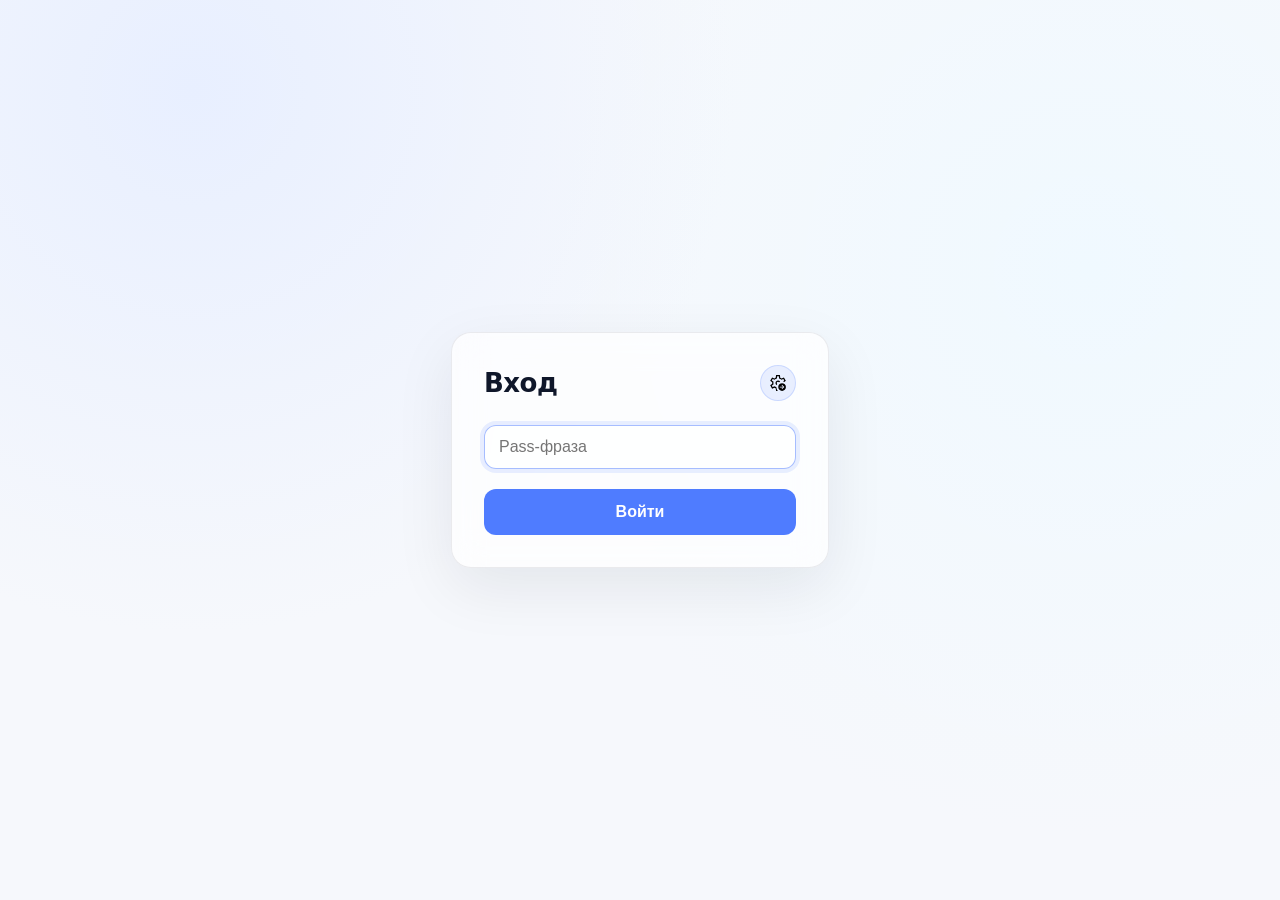
==== index.html @ a0ea99ba "init" ====
<!DOCTYPE html>
<html lang="ru">
<head>
    <meta charset="UTF-8">
    <meta name="viewport" content="width=device-width, initial-scale=1.0, viewport-fit=cover">
    <title>Уведомления | Безопасная панель</title>
    <link rel="icon" href="src/index.ico" type="image/x-icon">
    <link rel="stylesheet" href="styles/app.css">
</head>
<body>
    <main class="page">
        <div id="loginSection">
            <div class="card">
                <div class="header">
                    <h1 class="title">Вход</h1>
                    <a href="enc-generator.html" class="header-btn" title="Генератор конфигов">
                        <img src="src/settings.svg" alt="settings">
                    </a>
                </div>
                
                <form id="loginForm">
                    <input 
                        type="password" 
                        id="passphrase" 
                        class="input" 
                        placeholder="Pass-фраза" 
                        required 
                        autofocus
                    >
                    <button type="submit" class="button">Войти</button>
                </form>
                
                <div id="loginError" class="error-message" style="display:none;"></div>
            </div>
        </div>

        <div id="appSection" style="display:none;">
            <div class="card">
                <div class="header">
                    <h1 class="title">Уведомления</h1>
                    <button id="logoutBtn" class="header-btn" title="Выйти">
                        <img src="src/logout.svg" alt="logout">
                    </button>
                </div>
                
                <div id="buttonsGrid" class="buttons-grid"></div>
                <div id="notificationArea" class="notification-area"></div>
            </div>
        </div>
    </main>

    <script src="scripts/enc-core.js"></script>
    <script src="scripts/auth.js"></script>
    <script src="scripts/app.js"></script>
</body>
</html>
---- styles/app.css ----
:root {
    --bg: #f6f8fc;
    --card: rgba(255, 255, 255, 0.72);
    --stroke: rgba(15, 23, 42, 0.08);
    --text: #0f172a;
    --muted: rgba(15, 23, 42, 0.6);
    --primary: #4f7cff;
    --primary-hover: #3b66e0;
    --shadow: 0 20px 60px rgba(15, 23, 42, 0.08);
    --success: #10b981;
    --error: #ef4444;
    --warning: #f59e0b;
}

* {
    box-sizing: border-box;
    margin: 0;
    padding: 0;
}

body {
    font-family: ui-sans-serif, system-ui, -apple-system, Segoe UI, Roboto, Arial;
    font-size: 16px;
    background: radial-gradient(circle at 15% 10%, #e8efff 0%, transparent 40%),
                radial-gradient(circle at 85% 30%, #f0f9ff 0%, transparent 45%),
                var(--bg);
    color: var(--text);
}

.page {
    min-height: 100vh;
    display: flex;
    align-items: center;
    justify-content: center;
    padding: 48px 20px;
}

.card {
    width: 100%;
    max-width: 680px;
    background: var(--card);
    backdrop-filter: blur(16px);
    border: 1px solid var(--stroke);
    border-radius: 20px;
    padding: 32px;
    box-shadow: var(--shadow);
    animation: fadeIn 0.3s ease-out;
}

@keyframes fadeIn {
    from {
        opacity: 0;
        transform: translateY(20px);
    }
    to {
        opacity: 1;
        transform: translateY(0);
    }
}

.title {
    font-size: 26px;
    font-weight: 650;
    letter-spacing: -0.02em;
    margin-right: 50px;
}

.header {
    display: flex;
    align-items: center;
    justify-content: space-between;
    width: 100%;
    margin-bottom: 24px;
    gap: 16px;
}

.header-left {
    display: flex;
    align-items: center;
    gap: 12px;
}

.header-btn {
    width: 36px;
    height: 36px;
    display: flex;
    align-items: center;
    justify-content: center;
    border-radius: 999px;
    background: rgba(79, 124, 255, 0.12);
    border: 1px solid rgba(79, 124, 255, 0.2);
    text-decoration: none;
    cursor: pointer;
    transition: 0.2s ease;
    backdrop-filter: blur(10px);
    flex-shrink: 0;
}

.header-btn:hover {
    background: rgba(79, 124, 255, 0.2);
    transform: translateY(-1px) scale(1.05);
}

.header-btn img {
    width: 20px;
    height: 20px;
    display: block;
}

.input {
    width: 100%;
    padding: 12px 14px;
    margin-bottom: 12px;
    border-radius: 12px;
    border: 1px solid var(--stroke);
    background: rgba(255, 255, 255, 0.65);
    color: var(--text);
    font-size: 16px;
    outline: none;
    transition: 0.2s ease;
}

.input:focus {
    border-color: rgba(79, 124, 255, 0.5);
    box-shadow: 0 0 0 4px rgba(79, 124, 255, 0.12);
}

.button {
    width: 100%;
    padding: 14px;
    margin-top: 8px;
    border: none;
    border-radius: 12px;
    background: var(--primary);
    color: white;
    font-size: 16px;
    font-weight: 600;
    cursor: pointer;
    transition: 0.2s ease;
}

.button:hover {
    background: var(--primary-hover);
    transform: translateY(-1px);
}

.button:active {
    transform: translateY(0px);
}

.button:disabled {
    opacity: 0.6;
    cursor: not-allowed;
}

.buttons-grid {
    display: grid;
    grid-template-columns: repeat(auto-fill, minmax(200px, 1fr));
    gap: 12px;
    margin: 24px 0;
}

.action-btn {
    padding: 8px 20px;
    background: var(--primary);
    color: white;
    border: none;
    border-radius: 12px;
    font-size: 16px;
    font-weight: 600;
    cursor: pointer;
    transition: 0.2s ease;
    word-break: break-word;
    white-space: normal;
    line-height: 1.4;
    min-height: 46px;
}

.action-btn:hover {
    background: var(--primary-hover);
    transform: translateY(-2px);
}

.notification-area {
    margin-top: 20px;
    min-height: 60px;
}

.notification-success {
    background: rgba(16, 185, 129, 0.12);
    border: 1px solid rgba(16, 185, 129, 0.2);
    color: #065f46;
    padding: 12px;
    border-radius: 12px;
    margin-top: 12px;
    font-size: 14px;
    animation: slideIn 0.3s ease-out;
}

.notification-error {
    background: rgba(239, 68, 68, 0.12);
    border: 1px solid rgba(239, 68, 68, 0.2);
    color: #991b1b;
    padding: 12px;
    border-radius: 12px;
    margin-top: 12px;
    font-size: 14px;
    animation: slideIn 0.3s ease-out;
}

.notification-info {
    background: rgba(79, 124, 255, 0.12);
    border: 1px solid rgba(79, 124, 255, 0.2);
    color: #1e40af;
    padding: 12px;
    border-radius: 12px;
    margin-top: 12px;
    font-size: 14px;
    animation: slideIn 0.3s ease-out;
}

@keyframes slideIn {
    from {
        opacity: 0;
        transform: translateY(-10px);
    }
    to {
        opacity: 1;
        transform: translateY(0);
    }
}

.error-message {
    background: rgba(239, 68, 68, 0.12);
    border: 1px solid rgba(239, 68, 68, 0.2);
    color: #991b1b;
    padding: 12px;
    border-radius: 12px;
    margin-top: 16px;
    text-align: center;
    font-size: 14px;
}

@media (max-width: 640px) {
    .page {
        padding: 20px 16px;
    }
    
    .card {
        padding: 20px;
        max-width: 100%;
    }
    
    .title {
        font-size: 22px;
    }
    
    .buttons-grid {
        grid-template-columns: 1fr;
        gap: 10px;
    }
    
    .action-btn {
        padding: 12px 16px;
        min-height: 48px;
    }
    
    .header {
        gap: 12px;
    }
}

@media (max-width: 480px) {
    .card {
        padding: 16px;
    }
    
    .title {
        font-size: 20px;
    }
}
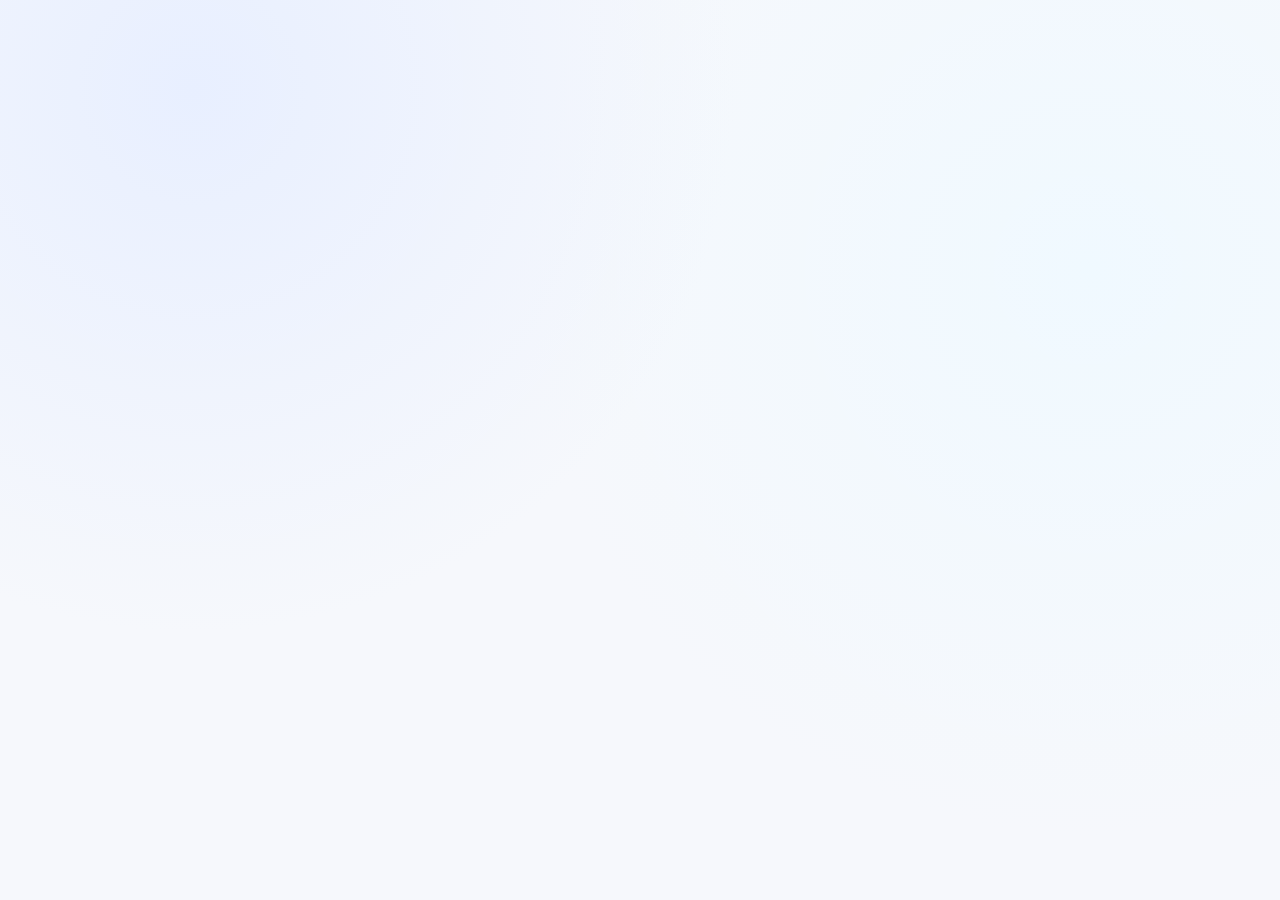
==== commit f45de11f: "* rework for submodule + data" ====
--- a/index.html
+++ b/index.html
@@ -2,55 +2,19 @@
 <html lang="ru">
 <head>
     <meta charset="UTF-8">
-    <meta name="viewport" content="width=device-width, initial-scale=1.0, viewport-fit=cover">
-    <title>Уведомления | Безопасная панель</title>
+    <meta name="viewport" content="width=device-width, initial-scale=1.0">
+    <title>Уведомления</title>
     <link rel="icon" href="src/index.ico" type="image/x-icon">
     <link rel="stylesheet" href="styles/app.css">
+    <link rel="stylesheet" href="enc-module/styles/enc-styles.css">
 </head>
 <body>
     <main class="page">
-        <div id="loginSection">
-            <div class="card">
-                <div class="header">
-                    <h1 class="title">Вход</h1>
-                    <a href="enc-generator.html" class="header-btn" title="Генератор конфигов">
-                        <img src="src/settings.svg" alt="settings">
-                    </a>
-                </div>
-                
-                <form id="loginForm">
-                    <input 
-                        type="password" 
-                        id="passphrase" 
-                        class="input" 
-                        placeholder="Pass-фраза" 
-                        required 
-                        autofocus
-                    >
-                    <button type="submit" class="button">Войти</button>
-                </form>
-                
-                <div id="loginError" class="error-message" style="display:none;"></div>
-            </div>
-        </div>
-
-        <div id="appSection" style="display:none;">
-            <div class="card">
-                <div class="header">
-                    <h1 class="title">Уведомления</h1>
-                    <button id="logoutBtn" class="header-btn" title="Выйти">
-                        <img src="src/logout.svg" alt="logout">
-                    </button>
-                </div>
-                
-                <div id="buttonsGrid" class="buttons-grid"></div>
-                <div id="notificationArea" class="notification-area"></div>
-            </div>
-        </div>
+        <div id="encApp"></div>
     </main>
 
-    <script src="scripts/enc-core.js"></script>
-    <script src="scripts/auth.js"></script>
+    <script src="enc-module/scripts/enc-core.js"></script>
+    <script src="enc-module/scripts/enc-auth.js"></script>
     <script src="scripts/app.js"></script>
 </body>
 </html>
--- a/styles/app.css
+++ b/styles/app.css
@@ -230,15 +230,32 @@
     }
 }
 
+.success-message,
+.error-message,
+.info-message {
+    padding: 12px;
+    border-radius: 12px;
+    margin-top: 16px;
+    font-size: 14px;
+    animation: slideIn 0.3s ease-out;
+}
+
+.success-message {
+    background: rgba(16, 185, 129, 0.12);
+    border: 1px solid rgba(16, 185, 129, 0.2);
+    color: #065f46;
+}
+
 .error-message {
     background: rgba(239, 68, 68, 0.12);
     border: 1px solid rgba(239, 68, 68, 0.2);
     color: #991b1b;
-    padding: 12px;
-    border-radius: 12px;
-    margin-top: 16px;
-    text-align: center;
-    font-size: 14px;
+}
+
+.info-message {
+    background: rgba(79, 124, 255, 0.12);
+    border: 1px solid rgba(79, 124, 255, 0.2);
+    color: #1e40af;
 }
 
 @media (max-width: 640px) {
